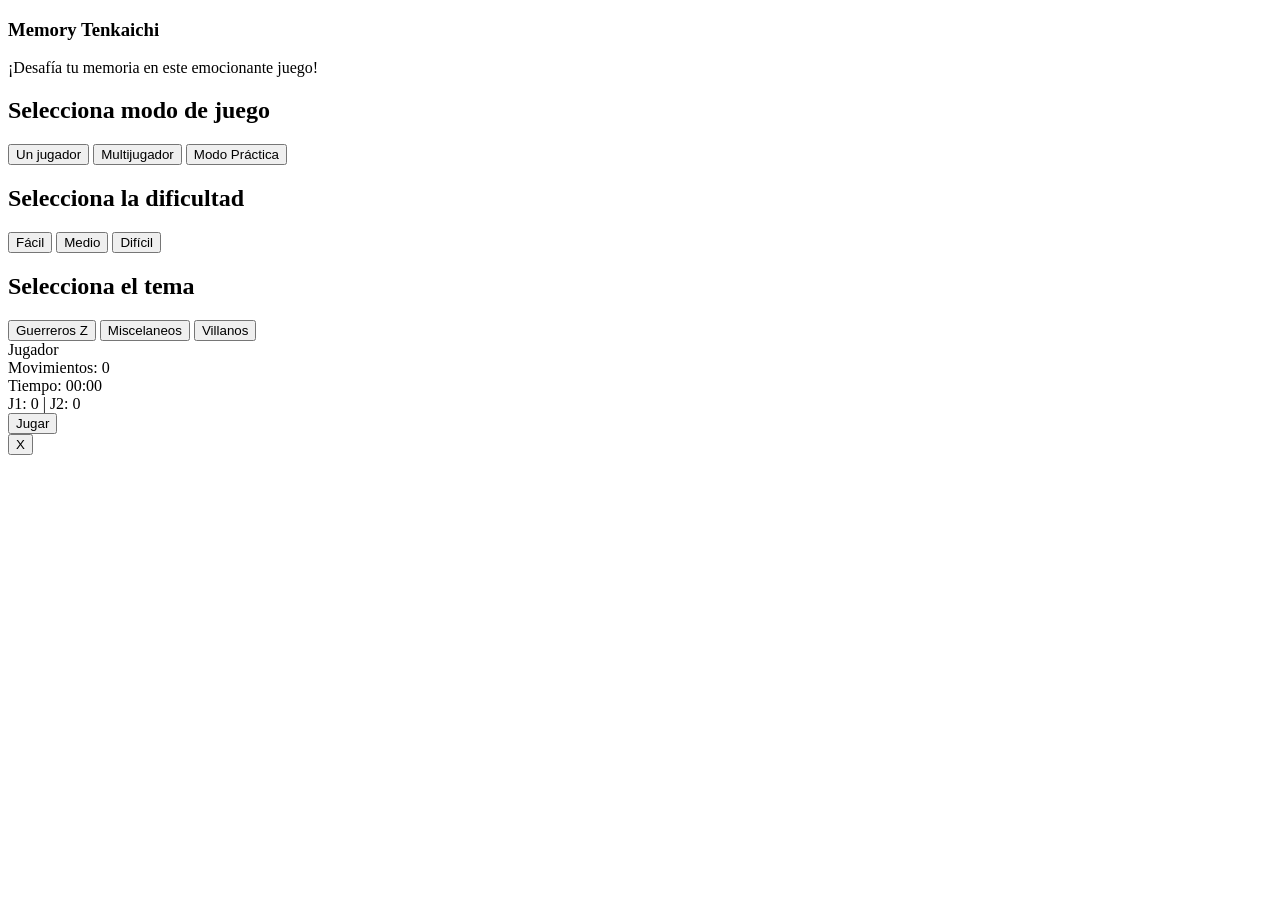
==== docs/index.html @ 057699d7 "Remove preload attribute from audio element in index.html" ====
<!DOCTYPE html>
<html lang="en">
<head>
    <meta charset="UTF-8">
    <meta name="viewport" content="width=device-width, initial-scale=1.0">
    <title>Memory Tenkaichi</title>
    <link rel="stylesheet" href="css/main.css">
    <link rel="preconnect" href="https://fonts.googleapis.com">
    <link rel="preconnect" href="https://fonts.gstatic.com" crossorigin>
    <link href="https://fonts.googleapis.com/css2?family=Staatliches&display=swap" rel="stylesheet">
    <link rel="icon" href="/docs/assets/icons/274-2744229_dragon-ball-logo-dragon-01-me-by-fidotc-on-deviantart-blue-dragon.png" type="image/png">
</head>
<body>
    <audio id="miAudio" src="/docs/assets/sounds/Kusuburu Heart Ni Hi O Tsukero!! - Dragon Ball Z Budokai 2 (Saxophone only version) HQ - Bentyhunter (320k).mp3" autoplay="autoplay" loop="loop"></audio>
    <section id="main-menu">
    <section id="mainTitle">
        <h1>Memory Tenkaichi</h1>
        <p>¡Desafía tu memoria en este emocionante juego!</p>
    </section>
    <section id="Game-container">
        <div id="menu-row">
            <section class="menu-card">
                <h2>Selecciona modo de juego</h2>
                <div id="mode-options" >
                    <button class="mode-btn" data-modo="solitario">Un jugador</button>
                    <button class="mode-btn" data-modo="multijugador">Multijugador</button>
                    <button class="mode-btn" data-modo="practica">Modo Práctica</button>
                </div>
            </section>

            <section id="menu-Dificultad" class="menu-card">
                <h2>Selecciona la dificultad</h2>
                <div id="opciones-dificultad">
                    <button class="difficulty-btn" data-dificultad="facil">Fácil</button>
                    <button class="difficulty-btn" data-dificultad="medio">Medio</button>
                    <button class="difficulty-btn" data-dificultad="dificil">Difícil</button>
                </div>
            </section>
        </div>

        <section id="theme-section" class="menu-card">
            <h2 id="theme-title">Selecciona el tema</h2>
            <div id="opciones-temas">
                <button id="z-fighters" data-theme="z-fighters">Guerreros Z</button>
                <button id="dragon-balls" data-theme="dragon-balls">Miscelaneos</button>
                <button id="villains" data-theme="villains">Villanos</button>
            </div>
        </section>

    </section>
    
    <section id="game">
        <header id="game-hud" class="hidden">
            <div class="hud-item" id="hud-players">Jugador</div>
            <div class="hud-item" id="hud-moves">Movimientos: <span id="moves-count">0</span></div>
            <div class="hud-item" id="hud-timer">Tiempo: <span id="timer-count">00:00</span></div>
            <div class="hud-item" id="hud-score">
                <span id="score-p1" class="active-player">J1: 0</span>  |  <span id="score-p2">J2: 0</span>
            </div>
        </header>
        <button id="play-button">Jugar</button>
        <div id="board-container"></div>
        <button id="exit-button" class="hidden" aria-label="Cerrar">X</button>
    </section>
    </section>

    
    

    <!-- Scripts: core, data, components, app (sin módulos) -->
    <script defer src="js/core/state.js"></script>
    <script defer src="js/core/engine.js"></script>
    <script defer src="js/core/matchmaking.js"></script>
    <script defer src="js/data/themesData.js"></script>

    <script defer src="js/components/themes.js"></script>
    <script defer src="js/components/modes.js"></script>
    <script defer src="js/components/game.js"></script>
    <script defer src="js/components/boardRenderer.js"></script>
    <script defer src="js/components/timer.js"></script>
    <script defer src="js/components/hud.js"></script>
    <script defer src="js/components/achievements.js"></script>
    <script defer src="js/components/endScreen.js"></script>
    <script defer src="js/components/menu.js"></script>

    <script defer src="js/app.js"></script>
</body>
</html>
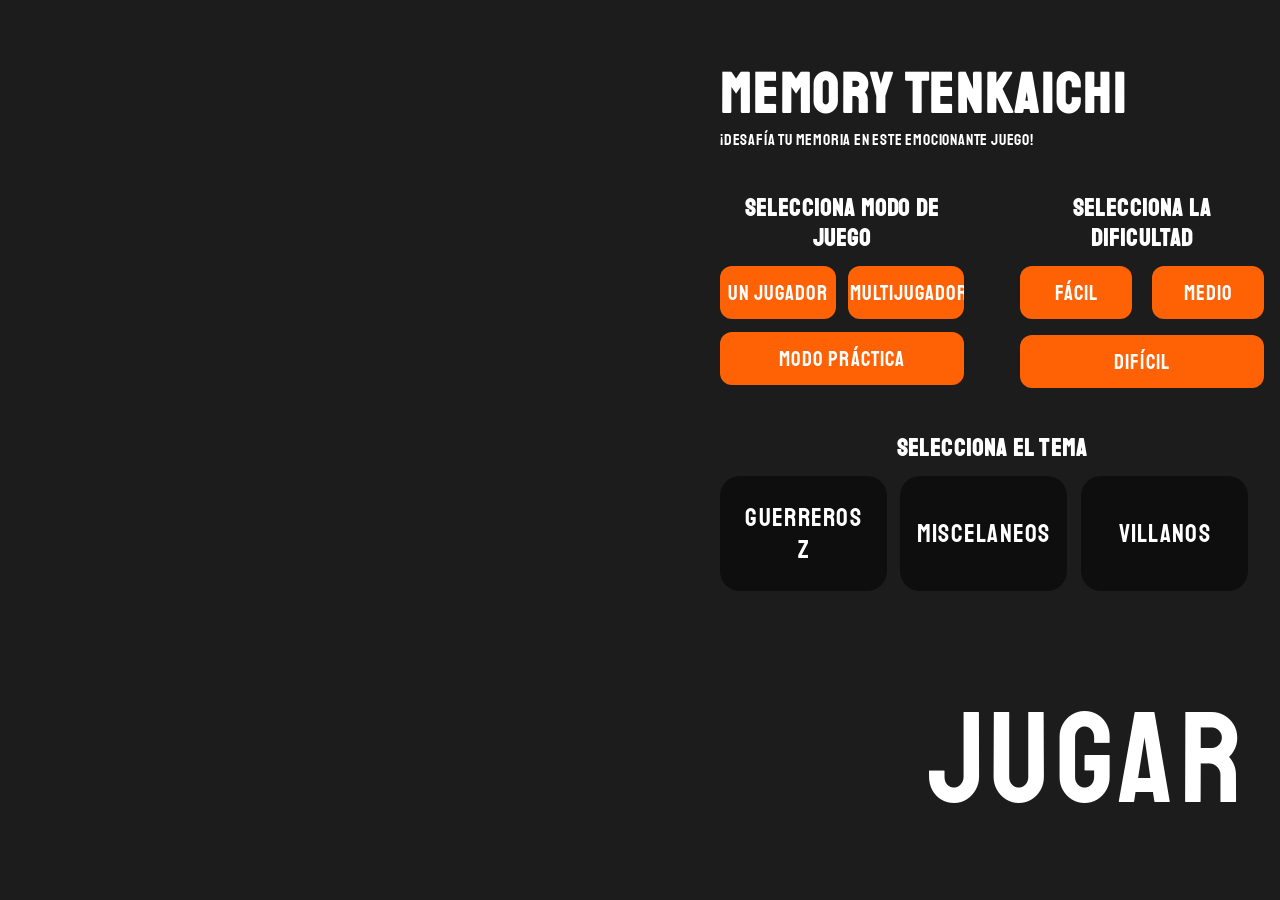
==== commit 4eb96e9d: "Update asset paths to reflect folder structure changes" ====
--- a/docs/index.html
+++ b/docs/index.html
@@ -8,10 +8,10 @@
     <link rel="preconnect" href="https://fonts.googleapis.com">
     <link rel="preconnect" href="https://fonts.gstatic.com" crossorigin>
     <link href="https://fonts.googleapis.com/css2?family=Staatliches&display=swap" rel="stylesheet">
-    <link rel="icon" href="/docs/assets/icons/274-2744229_dragon-ball-logo-dragon-01-me-by-fidotc-on-deviantart-blue-dragon.png" type="image/png">
+    <link rel="icon" href="./assets/icons/274-2744229_dragon-ball-logo-dragon-01-me-by-fidotc-on-deviantart-blue-dragon.png" type="image/png">
 </head>
 <body>
-    <audio id="miAudio" src="/docs/assets/sounds/Kusuburu Heart Ni Hi O Tsukero!! - Dragon Ball Z Budokai 2 (Saxophone only version) HQ - Bentyhunter (320k).mp3" autoplay="autoplay" loop="loop"></audio>
+    <audio id="miAudio" src="./assets/sounds/Kusuburu Heart Ni Hi O Tsukero!! - Dragon Ball Z Budokai 2 (Saxophone only version) HQ - Bentyhunter (320k).mp3" autoplay="autoplay" loop="loop"></audio>
     <section id="main-menu">
     <section id="mainTitle">
         <h1>Memory Tenkaichi</h1>
--- a/docs/css/main.css
+++ b/docs/css/main.css
@@ -0,0 +1,521 @@
+/* main.css - Estilos globales, tipografías y reset */
+:root {
+    background-color: #1C1C1C;
+    --bg: url(../assets/icons/fondoMainXV2.png) no-repeat 10% center/cover;
+    --text: #ffffff;
+}
+
+/* Local Saiyan Sans font */
+@font-face {
+    font-family: 'Saiyan Sans';
+    src: url('../assets/fonts/saiyan_sans/Saiyan-Sans.ttf') format('truetype');
+    font-weight: normal;
+    font-style: normal;
+    font-display: swap;
+}
+
+* {
+    box-sizing: border-box;
+    margin: 0;
+    padding: 0;
+    transition: all .3s ease;
+    font-family: 'Staatliches', cursive;
+    letter-spacing: 0.05em;
+    color: var(--text);
+}
+
+html, #app {
+    height: 100%;
+}
+
+body {
+    font-family: system-ui, Segoe UI, Roboto, Helvetica, Arial, sans-serif;
+    background: var(--bg);
+    color: var(--text);
+    overflow-x: hidden;
+    min-height: 100vh;
+    
+    /* --- CSS Grid para la estructura principal --- */
+    display: grid;
+    grid-template-columns: 1.1fr 0.9fr; /* Ajusta estos valores si quieres más espacio para el fondo o el menú */
+    align-content: center; 
+}
+
+/* Al iniciar el juego, limitamos la altura a 100vh y usamos flex para evitar que el tablero requiera scroll */
+body.game-active {
+    display: flex;
+    flex-direction: column;
+    height: 100vh;
+    overflow: hidden;
+    padding: 1.5rem 0.5rem 0.5rem;
+}
+
+/* Apply Saiyan Sans to main title and play button */
+#mainTitle h1, #play-button {
+    font-family: 'Saiyan Sans', 'Staatliches', cursive, system-ui, sans-serif;
+    font-size: 3.5rem;
+}
+
+/* --- Posicionamiento en la columna derecha --- */
+#main-menu {
+    grid-column: 2;
+    width: 100%;
+    display: flex;
+    flex-direction: column;
+}
+
+#mainTitle,
+#Game-container,
+#game {
+    margin-top: 0px;
+    width: 100%;
+    max-width: 700px;
+    margin: 0 auto;
+    padding: 0 1rem;
+    display: none;
+}
+
+#mainTitle {
+    display: flex;
+    flex-direction: column;
+    align-items: flex-start;
+    text-align: left;
+    padding-bottom: 1rem;
+}
+
+#Game-container {
+    display: flex;
+    flex-direction: column;
+    gap: 1.5rem;
+    align-items: center;
+    padding: 1rem 0;
+}
+#menu-row {
+    display: grid;
+    grid-template-columns: 1fr 1fr; /* Fuerza exactamente 2 bloques en la misma fila */
+    gap: 1.5rem;
+    width: 100%;
+}
+
+.menu-card {
+    display: flex;
+    flex-direction: column;
+    gap: 0.8rem;
+    padding: 0.7rem 1rem;
+    width: 100%; /* Eliminamos el límite de píxeles; ahora el grid les da exactamente el 50% de la fila a cada uno */
+    border-radius: 18px;
+    text-align: center;
+}
+#mode-options {
+    display: grid;
+    grid-template-columns: repeat(2, minmax(0, 1fr));
+    gap: 0.8rem;
+}
+
+#menu-Dificultad div {
+    display: grid;
+    grid-template-columns: repeat(2, minmax(0, 1fr));
+    gap: 1rem 1.2rem;
+}
+
+#menu-Dificultad button:last-child,
+#mode-options button:last-child {
+    grid-column: 1 / -1;
+}
+
+#mode-options button, 
+#menu-Dificultad button {
+    background-color: #FF6204;
+    color: #ffffff;
+    font-size: 1.3rem;
+    border-radius: 12px;
+    padding: 0.85rem 0.1rem;
+    cursor: pointer;
+    width: 100%;
+    border: none;
+    position: relative;
+    overflow: hidden;
+    transition: transform .18s ease, opacity .18s ease, filter .18s ease, box-shadow .18s ease;
+    will-change: transform, opacity, filter, box-shadow;
+
+}
+
+#opciones-temas button {
+    position: relative;
+    overflow: hidden;
+    transition: transform .18s ease, opacity .18s ease, filter .18s ease, box-shadow .18s ease;
+    will-change: transform, opacity, filter, box-shadow;
+}
+
+#mode-options button:hover, 
+#menu-Dificultad button:hover, 
+#opciones-temas button:hover {
+    transform: scale(1.06);
+    opacity: 0.95;
+    filter: brightness(1.12) saturate(1.05);
+    box-shadow: 0 10px 24px rgba(255, 98, 4, 0.18), 0 4px 10px rgba(0, 0, 0, 0.18);
+    z-index: 2;
+}
+
+/* Efecto de oscurecimiento al momento de hacer clic (presionar) */
+#mode-options button:active, 
+#menu-Dificultad button:active, 
+#opciones-temas button:active {
+    transform: scale(0.96);
+    filter: brightness(0.65); /* Reduce el brillo para que se vea más oscuro */
+}
+
+button.selected {
+    background-color: #9A3800; /* Naranja oscuro para indicar que está seleccionado */
+    border: 2px solid rgba(255, 255, 255, 0.9);
+    box-shadow: 0 0 0 2.5px rgba(255, 154, 50, 0.3);
+    transform: scale(0.96) !important; /* Mantiene el tamaño de estar presionado */
+    filter: brightness(0.65) !important; /* Mantiene el oscurecimiento fijo */
+}
+
+#theme-section {
+    display: flex;
+    flex-direction: column;
+    gap: 0.8rem;
+    align-items: center;
+    width: 100%;
+    padding: 0.6rem 1rem;
+}
+
+#theme-title {
+    text-align: center;
+    width: 100%;
+}
+
+#opciones-temas {
+    display: flex;
+    flex-direction: row;
+    gap: 0.8rem;
+    font-size: 1rem;
+    flex-wrap: wrap;
+    justify-content: center;
+    width: 100%;
+    padding-right: 1rem;
+}
+
+#opciones-temas button,
+#opciones-tablero button {
+    flex: 1 1 calc(33.333% - 0.8rem);
+    min-block-size: 60px;
+    padding: 1.6rem 2rem;
+    border-radius: 20px;
+    border: none;
+    font-size: 1.6rem;
+    color: #ffffff;
+    cursor: pointer;
+    display: inline-flex;
+    align-items: center;
+    justify-content: center;
+    text-align: center;
+}
+
+#opciones-tablero {
+    display: grid;
+    grid-template-columns: repeat(3, minmax(0, 1fr));
+    gap: 0.75rem;
+    width: 100%;
+}
+
+#board-container {
+    width: 100%;
+    margin-top: 1.5rem;
+}
+
+#board-container .board {
+    width: min(100%, calc(100vh - 220px));
+    aspect-ratio: 1 / 1;
+    margin: 0 auto;
+}
+
+/* Tablero extendido hacia los lados para 8x8 (menos cuadrado, cartas más grandes) */
+#board-container .board.board-hard {
+    width: 100%;
+    max-width: 1100px;
+    height: calc(100vh - 190px);
+    aspect-ratio: auto;
+}
+
+/* Board cards inside index (hidden content until active) */
+#board-container .card {
+    width: 100%;
+    height: 100%;
+    border-radius: 16px;
+    background-color: rgba(255, 255, 255, 0.08);
+    background-image: url('../assets/icons/cartas/67b6cba7f65befc562b71a6e95f25218-removebg-preview.png'); /* Ruta a la imagen de tu reverso */
+    background-size: cover;
+    background-position: center;
+    border: 1px solid rgba(255, 255, 255, 0.16);
+    color: transparent; /* hide value until active */
+    font-size: 1rem;
+    font-weight: 700;
+    cursor: pointer;
+    transition: transform .18s ease, box-shadow .18s ease, background .18s ease, color .12s ease;
+    display: grid;
+    place-items: center;
+}
+
+#board-container .card:hover {
+    transform: translateY(-2px);
+    box-shadow: 0 10px 20px rgba(0, 0, 0, 0.16);
+}
+
+/* Active (revealed) card */
+#board-container .card.active {
+    background-color: #f38f25;
+    background-image: var(--card-front-img, none);
+    background-size: contain;
+    background-repeat: no-repeat;
+    background-position: center;
+    color: #ffffff;
+}
+
+/* Matched card */
+#board-container .card.matched {
+    background-color: rgba(255,255,255,0.12);
+    background-image: var(--card-front-img, none);
+    background-size: cover;
+    background-repeat: no-repeat;
+    background-position: center;
+    border-color: rgba(255,255,255,0.18);
+    opacity: 0.8;
+    color: #ffffff;
+    cursor: default;
+}
+
+#dragon-balls {
+    background-color: transparent;
+    --dragon-ball-opacity: 0.5;
+    background-image:
+        linear-gradient(rgba(0,0,0, calc(1 - var(--dragon-ball-opacity, 0.5))), rgba(0,0,0, calc(1 - var(--dragon-ball-opacity, 0.5)))),
+        url(../assets/icons/We_Were_Angels_-_Dragon_Balls.webp);
+    background-repeat: no-repeat;
+    background-position: center;
+    background-size: 100% 300%;
+}
+
+#z-fighters {
+    background-color: transparent;
+    --zfighters-opacity: 0.5;
+    background-image:
+        linear-gradient(rgba(0,0,0, calc(1 - var(--zfighters-opacity, 0.5))), rgba(0,0,0, calc(1 - var(--zfighters-opacity, 0.5)))),
+        url(../assets/icons/Team_Universe_7_29.webp);
+    background-repeat: no-repeat;
+    background-position: 50% 20%;
+    background-size: 100% 350%;
+}
+
+#villains {
+   background-color: transparent;
+    --zfighters-opacity: 0.5;
+    background-image:
+        linear-gradient(rgba(0,0,0, calc(1 - var(--zfighters-opacity, 0.5))), rgba(0,0,0, calc(1 - var(--zfighters-opacity, 0.5)))),
+        url(../assets/icons/j7yuyxc2aj5e1.jpeg);
+    background-repeat: no-repeat;
+    background-position: 50% 20%;
+    background-size: 150% 1000%;
+}
+
+#game {
+    display: flex;
+    flex-direction: column;
+    align-items: center;
+    justify-content: center;
+    padding-top: 0;
+    height: 100%;
+}
+
+#game-hud {
+    display: flex;
+    justify-content: space-between;
+    align-items: center;
+    background: rgba(0, 0, 0, 0.6);
+    padding: 1rem 2rem;
+    border-radius: 12px;
+    margin-bottom: 1rem;
+    width: 100%;
+    gap: 1rem;
+    flex-wrap: wrap;
+}
+
+.hud-item {
+    font-size: 1.5rem;
+    color: #fff;
+    text-align: center;
+}
+
+.active-player {
+    color: #FF6204 !important;
+    text-shadow: 0 0 10px #FF6204;
+}
+
+#play-button {
+    background-color: transparent;
+    color: #ffffff;
+    font-size: 8rem;
+    border-radius: 8px;
+    cursor: pointer;
+    border: none;
+    margin-top: 4rem;
+    margin-left: 12rem;
+    transition: transform .22s cubic-bezier(.2,.9,.2,1), filter .18s ease, box-shadow .18s ease, opacity .18s ease;
+    will-change: transform, filter, box-shadow, opacity;
+}
+
+#play-button:hover {
+    transform: scale(1.08);
+    filter: brightness(1.14) saturate(1.08);
+    opacity: 0.98;
+    z-index: 10;
+}
+
+.hidden {
+    display: none !important;
+}
+
+body.game-active::before {
+    content: "";
+    position: fixed;
+    inset: 0;
+    background: rgba(0, 0, 0, 0.55);
+    backdrop-filter: blur(10px);
+    z-index: 1;
+    pointer-events: none;
+}
+
+body.game-active #game {
+    max-width: 1200px !important;
+    width: 100%;
+    height: 100%;
+    margin: 0 auto;
+}
+
+#game {
+    position: relative;
+    z-index: 2;
+}
+
+#board-container {
+    display: none;
+    width: 100%;
+    flex: 1;
+    min-height: 0;
+    margin-top: 1rem;
+}
+
+#board-container.active {
+    display: flex !important;
+    justify-content: center;
+    align-items: center;
+}
+
+#exit-button {
+    display: inline-flex;
+    position: fixed;
+    top: 1rem;
+    right: 1rem;
+    width: 44px;
+    height: 44px;
+    padding: 0;
+    align-items: center;
+    justify-content: center;
+    background: transparent;
+    border: none;
+    color: #ffffff;
+    font-size: 2.2rem;
+    font-weight: 700;
+    cursor: pointer;
+    box-shadow: none;
+    z-index: 10010;
+}
+
+#exit-button:hover {
+    color: #FF6204;
+    transform: scale(1.15);
+}
+
+/* visibility controlled via .hidden */
+
+#exit-button[aria-label] {
+    line-height: 1;
+}
+
+
+/* --- Responsive: Ajustes para pantallas pequeñas --- */
+@media (max-width: 900px) {
+    body {
+        grid-template-columns: 1fr; /* Cambia a una sola columna */
+        padding: 2rem 0.5rem;
+        background: none;
+    }
+
+    #main-menu {
+        grid-column: 1; /* Todo el contenido pasa a la primera (y única) columna */
+        margin: 0 auto;
+    }
+
+    body::before {
+        content: "";
+        position: fixed;
+        inset: 0;
+        background: var(--bg);
+        background-repeat: no-repeat;
+        background-position: center;
+        background-size: cover;
+        filter: blur(6px) brightness(0.6);
+        -webkit-filter: blur(6px) brightness(0.6);
+        transform: scale(1.03);
+        z-index: -1;
+        pointer-events: none;
+    }
+
+    #mainTitle {
+        align-items: center;
+        text-align: center;
+    }
+
+    #menu-row {
+        flex-direction: column;
+        align-items: center;
+    }
+
+    .menu-card {
+        width: 100%;
+    }
+
+    #mode-options,
+    #menu-Dificultad div {
+        grid-template-columns: 1fr;
+    }
+
+    #opciones-temas {
+        padding-right: 0;
+    }
+
+    #play-button {
+        font-size: 6rem;
+        margin-left: 0;
+        align-self: center;
+    }
+
+    /* Ajuste del HUD para móviles: 2 columnas superiores + 1 fila completa abajo */
+    #game-hud {
+        display: grid;
+        grid-template-columns: 1fr 1fr;
+        gap: 0.8rem;
+        padding: 1rem;
+        justify-items: center;
+    }
+    #hud-score {
+        grid-column: 1 / -1; /* Ocupa todo el ancho en la segunda fila */
+        text-align: center;
+        width: 100%;
+    }
+    .hud-item {
+        font-size: 1.1rem;
+    }
+}
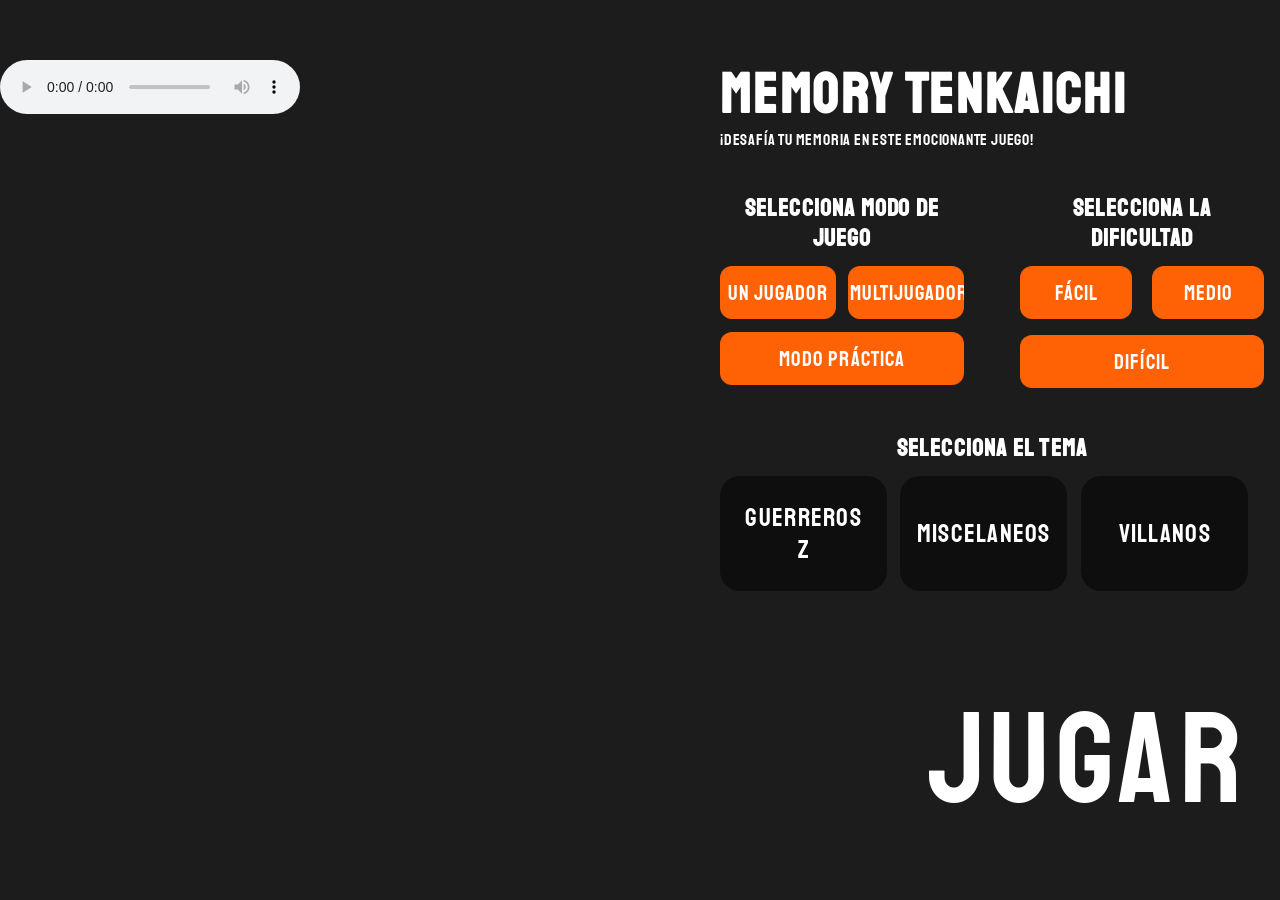
==== commit 8c721465: "Replace autoplay attribute with controls for audio element in index.html" ====
--- a/docs/index.html
+++ b/docs/index.html
@@ -11,7 +11,7 @@
     <link rel="icon" href="./assets/icons/274-2744229_dragon-ball-logo-dragon-01-me-by-fidotc-on-deviantart-blue-dragon.png" type="image/png">
 </head>
 <body>
-    <audio id="miAudio" src="./assets/sounds/Kusuburu Heart Ni Hi O Tsukero!! - Dragon Ball Z Budokai 2 (Saxophone only version) HQ - Bentyhunter (320k).mp3" autoplay="autoplay" loop="loop"></audio>
+    <audio id="miAudio" src="./assets/sounds/Kusuburu%20Heart%20Ni%20Hi%20O%20Tsukero!!%20-%20Dragon%20Ball%20Z%20Budokai%202%20(Saxophone%20only%20version)%20HQ%20-%20Bentyhunter%20(320k).mp3" controls loop="loop"></audio>
     <section id="main-menu">
     <section id="mainTitle">
         <h1>Memory Tenkaichi</h1>
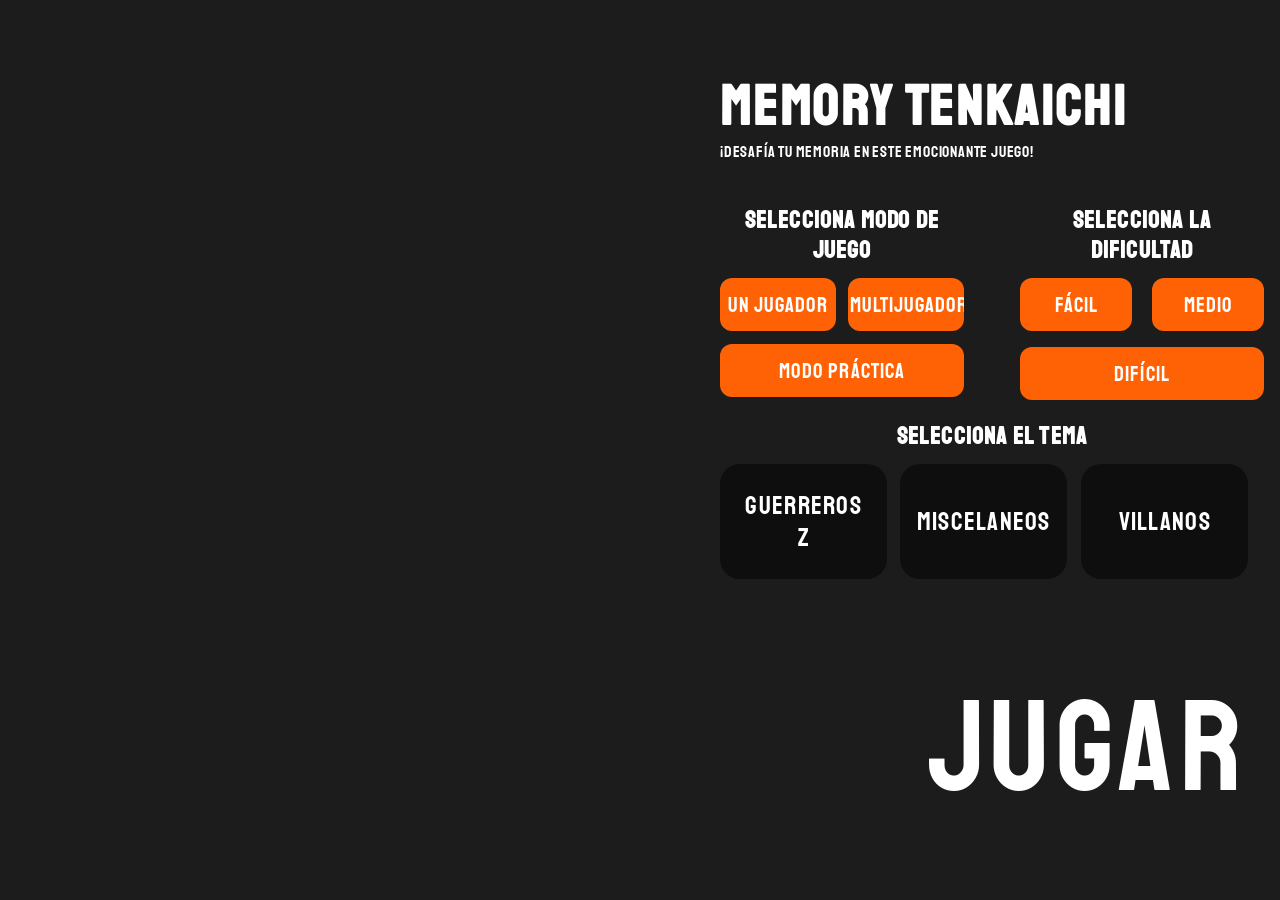
==== commit 374e365d: "Add user interaction to start audio playback and set volume in menu.js" ====
--- a/docs/index.html
+++ b/docs/index.html
@@ -11,7 +11,7 @@
     <link rel="icon" href="./assets/icons/274-2744229_dragon-ball-logo-dragon-01-me-by-fidotc-on-deviantart-blue-dragon.png" type="image/png">
 </head>
 <body>
-    <audio id="miAudio" src="./assets/sounds/Kusuburu%20Heart%20Ni%20Hi%20O%20Tsukero!!%20-%20Dragon%20Ball%20Z%20Budokai%202%20(Saxophone%20only%20version)%20HQ%20-%20Bentyhunter%20(320k).mp3" controls loop="loop"></audio>
+    <audio id="miAudio" src="./assets/sounds/Kusuburu%20Heart%20Ni%20Hi%20O%20Tsukero!!%20-%20Dragon%20Ball%20Z%20Budokai%202%20(Saxophone%20only%20version)%20HQ%20-%20Bentyhunter%20(320k).mp3" loop="loop"></audio>
     <section id="main-menu">
     <section id="mainTitle">
         <h1>Memory Tenkaichi</h1>
@@ -68,21 +68,21 @@
     
 
     <!-- Scripts: core, data, components, app (sin módulos) -->
-    <script defer src="js/core/state.js"></script>
-    <script defer src="js/core/engine.js"></script>
-    <script defer src="js/core/matchmaking.js"></script>
-    <script defer src="js/data/themesData.js"></script>
+    <script defer src="js/core/state.js?v=3"></script>
+    <script defer src="js/core/engine.js?v=3"></script>
+    <script defer src="js/core/matchmaking.js?v=3"></script>
+    <script defer src="js/data/themesData.js?v=3"></script>
 
-    <script defer src="js/components/themes.js"></script>
-    <script defer src="js/components/modes.js"></script>
-    <script defer src="js/components/game.js"></script>
-    <script defer src="js/components/boardRenderer.js"></script>
-    <script defer src="js/components/timer.js"></script>
-    <script defer src="js/components/hud.js"></script>
-    <script defer src="js/components/achievements.js"></script>
-    <script defer src="js/components/endScreen.js"></script>
-    <script defer src="js/components/menu.js"></script>
+    <script defer src="js/components/themes.js?v=3"></script>
+    <script defer src="js/components/modes.js?v=3"></script>
+    <script defer src="js/components/game.js?v=3"></script>
+    <script defer src="js/components/boardRenderer.js?v=3"></script>
+    <script defer src="js/components/timer.js?v=3"></script>
+    <script defer src="js/components/hud.js?v=3"></script>
+    <script defer src="js/components/achievements.js?v=3"></script>
+    <script defer src="js/components/endScreen.js?v=3"></script>
+    <script defer src="js/components/menu.js?v=3"></script>
 
-    <script defer src="js/app.js"></script>
+    <script defer src="js/app.js?v=3"></script>
 </body>
 </html>
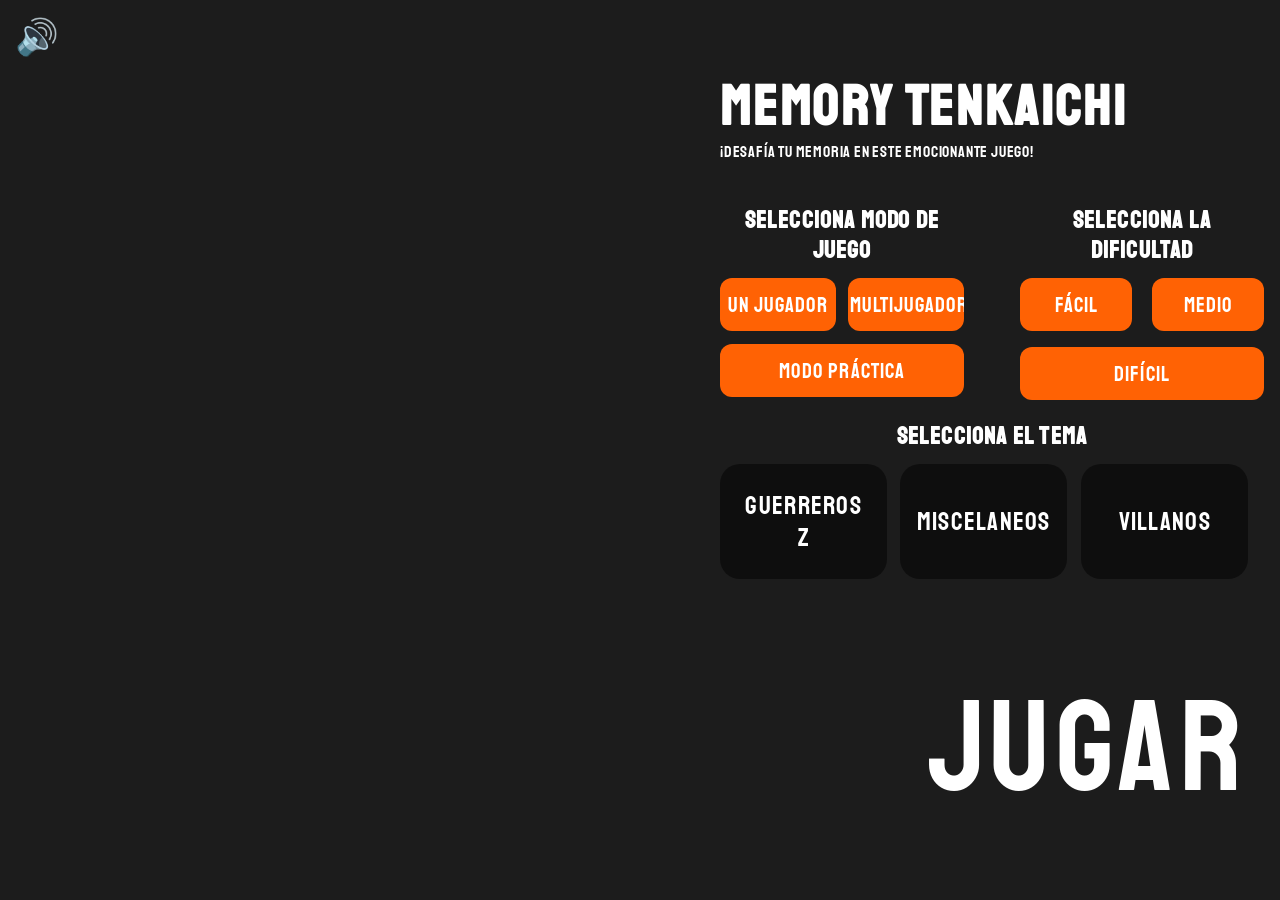
==== commit 29805d51: "Add mute button functionality and styles for audio control" ====
--- a/docs/index.html
+++ b/docs/index.html
@@ -12,6 +12,7 @@
 </head>
 <body>
     <audio id="miAudio" src="./assets/sounds/Kusuburu%20Heart%20Ni%20Hi%20O%20Tsukero!!%20-%20Dragon%20Ball%20Z%20Budokai%202%20(Saxophone%20only%20version)%20HQ%20-%20Bentyhunter%20(320k).mp3" loop="loop"></audio>
+    <button id="mute-button" aria-label="Mutear música">🔊</button>
     <section id="main-menu">
     <section id="mainTitle">
         <h1>Memory Tenkaichi</h1>
--- a/docs/css/main.css
+++ b/docs/css/main.css
@@ -444,6 +444,27 @@
     line-height: 1;
 }
 
+/* Botón de mutear música */
+#mute-button {
+    display: inline-flex;
+    position: fixed;
+    top: 1rem;
+    left: 1rem;
+    width: 44px;
+    height: 44px;
+    padding: 0;
+    align-items: center;
+    justify-content: center;
+    background: transparent;
+    border: none;
+    font-size: 2.2rem;
+    cursor: pointer;
+    z-index: 10010;
+}
+
+#mute-button:hover {
+    transform: scale(1.15);
+}
 
 /* --- Responsive: Ajustes para pantallas pequeñas --- */
 @media (max-width: 900px) {
@@ -495,6 +516,11 @@
     #opciones-temas {
         padding-right: 0;
     }
+    
+    #opciones-temas button {
+        font-size: 1.1rem;
+        padding: 1rem 0.5rem;
+    }
 
     #play-button {
         font-size: 6rem;
